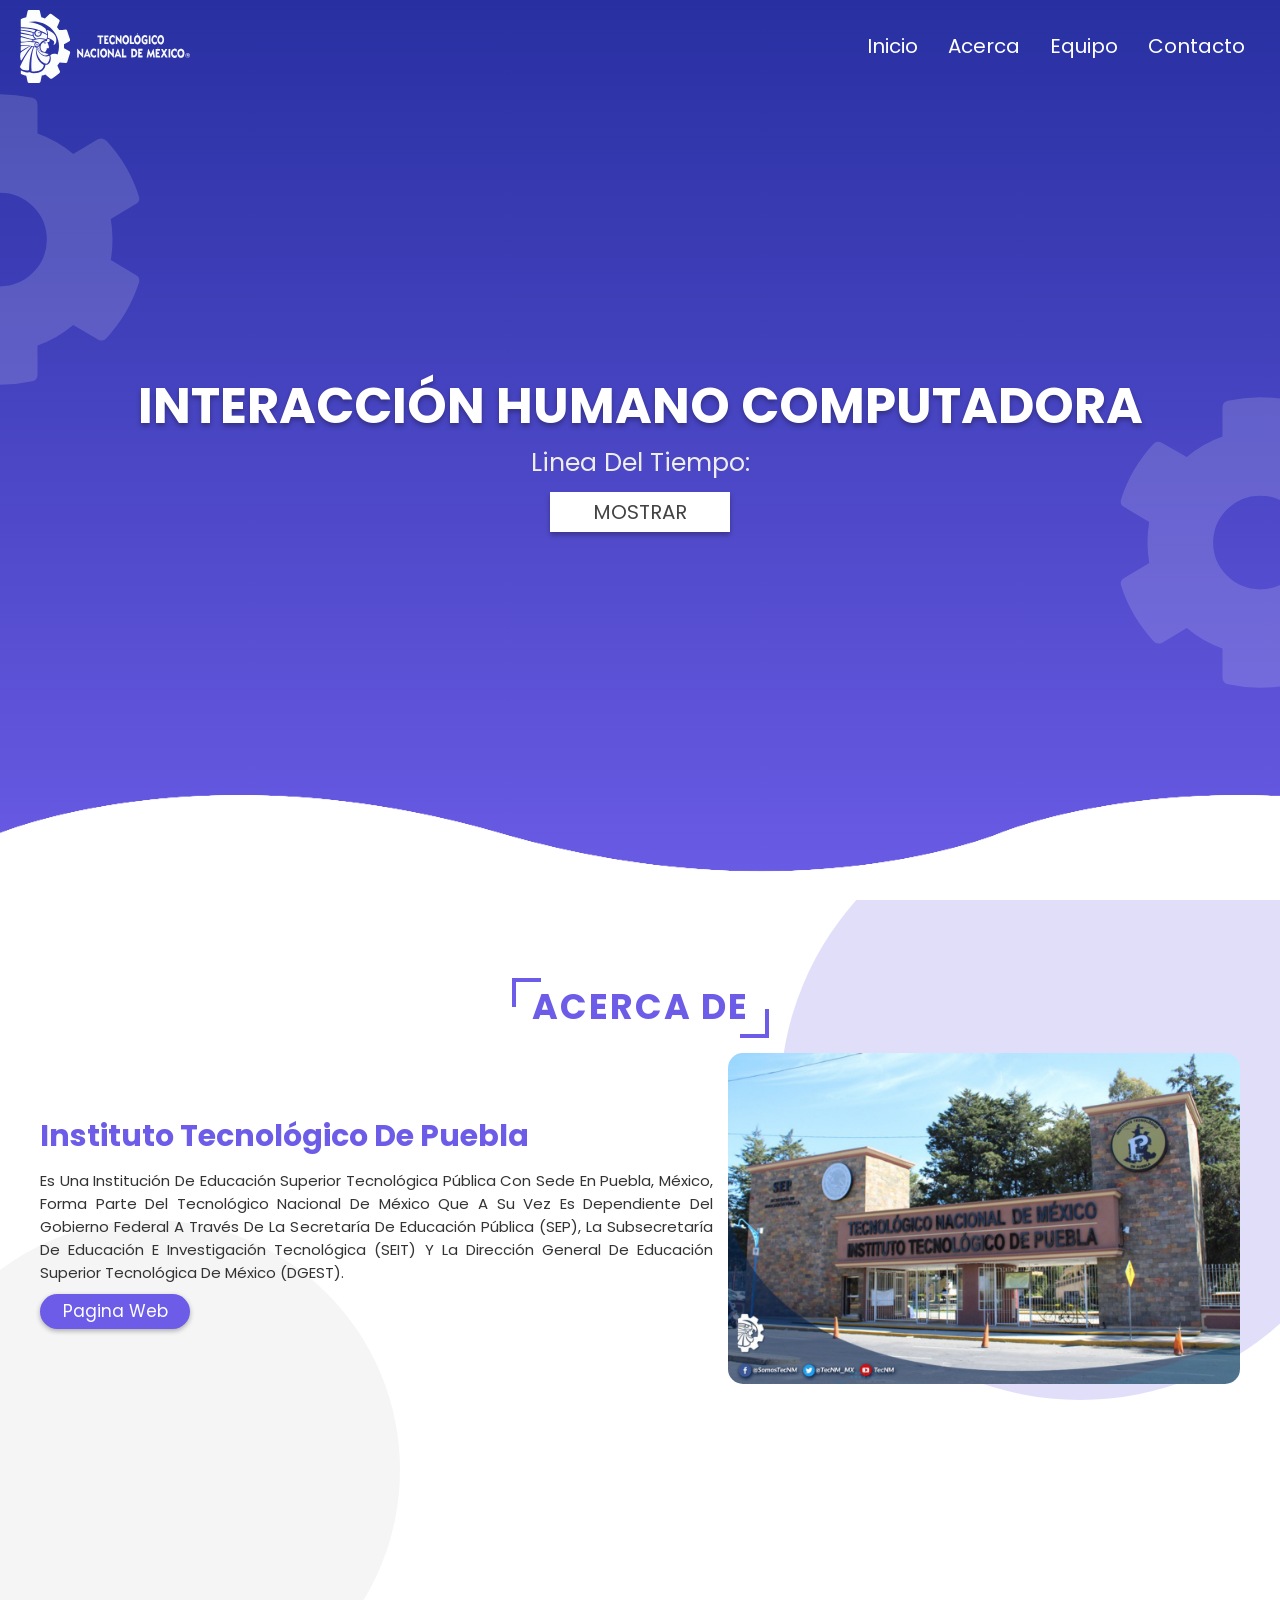
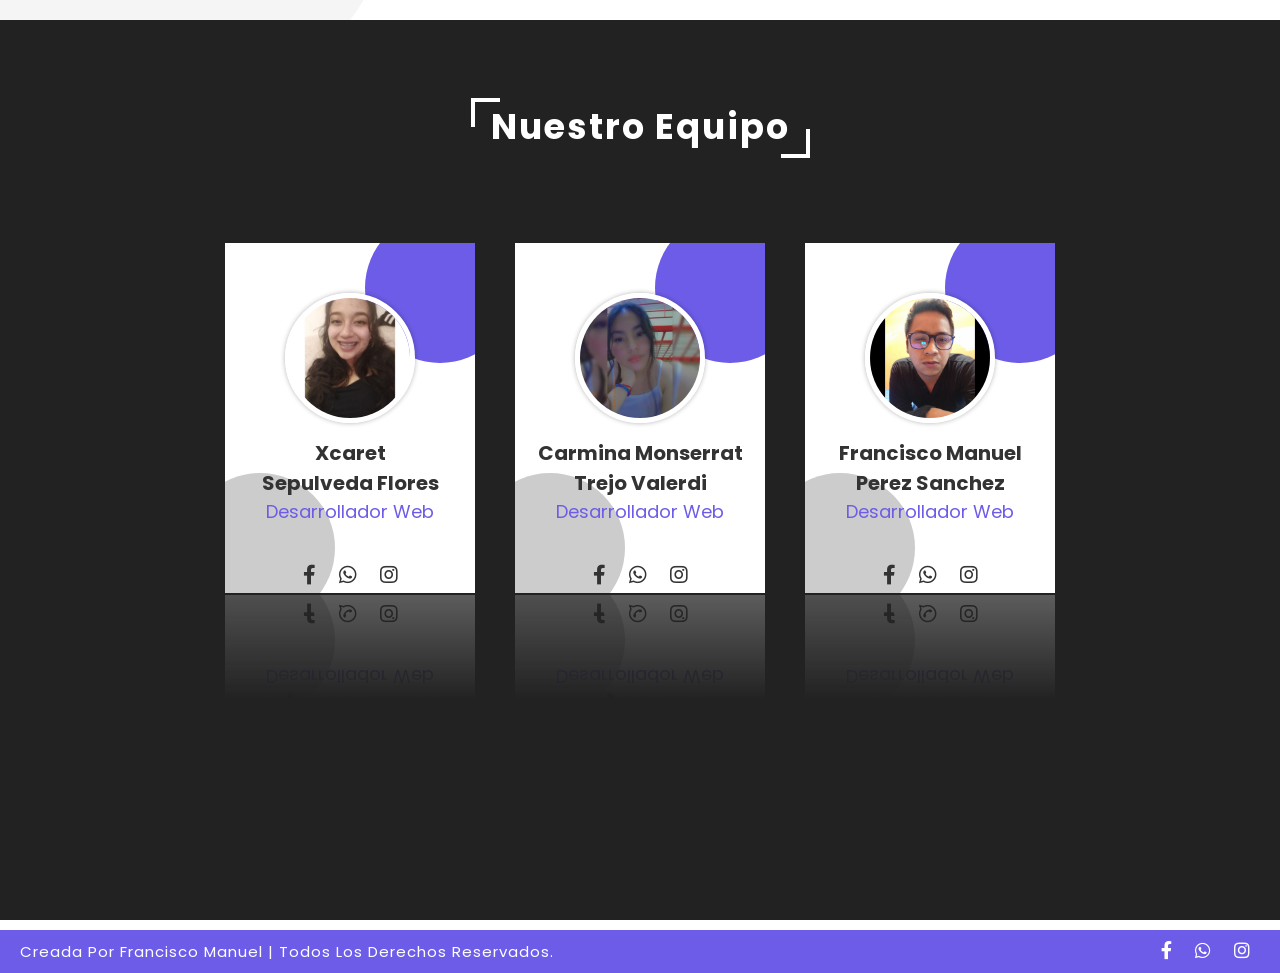
==== index.html @ 2dbbc430 "Versión estable" ====
<!DOCTYPE html>
<html lang="en">

<head>
    <meta charset="UTF-8">
    <meta name="viewport" content="width=device-width, initial-scale=1.0">

    <!-- font awesome file link  -->
    <link rel="stylesheet" href="https://cdnjs.cloudflare.com/ajax/libs/font-awesome/5.15.1/css/all.min.css">

    <!-- custom css file link  -->
    <link rel="stylesheet" href="css/style.css">

    <title>Llinea del tiempo</title>
</head>

<body>

    <!-- header section starts  -->

    <header class="header">

        <a href="#" class="logo"><img src="images/logo.svg" alt=""></a>


        <div class="fas fa-bars"></div>


        <nav class="navbar">
            <ul>
                <li><a href="#home">Inicio</a></li>
                <li><a href="#about">Acerca</a></li>
                <li><a href="#team">Equipo</a></li>
                <li><a href="#contact">Contacto</a></li>

            </ul>
        </nav>


    </header>


    <!-- header section ends -->

    <!-- home section starts  -->

    <section id="home" class="home">

        <h1 class="banner">INTERACCI&Oacute;N HUMANO COMPUTADORA</h1>
        <h3 class="slogan">Linea del tiempo:</h3>
        <a href="ihc.html"><button>MOSTRAR</button></a>


        <div class="wave wave1"></div>
        <div class="wave wave2"></div>
        <div class="wave wave3"></div>

        <div class="fas fa-cog nut1"></div>
        <div class="fas fa-cog nut2"></div>

    </section>


    <!-- home section ends -->


    <!-- abuout section starts  -->

    <section id="about" class="about">

        <h1 class="heading">ACERCA DE</h1>

        <div class="row">

            <div class="content">
                <h3>Instituto Tecnol&oacute;gico de Puebla</h3>
                <p style="text-align: justify; margin-right: 15px;">Es una institución de educación superior tecnológica
                    pública con sede en
                    Puebla, México, forma parte
                    del Tecnológico Nacional de México que a su vez es dependiente del Gobierno Federal a través de la
                    Secretaría de Educación Pública (SEP), la Subsecretaría de Educación e Investigación Tecnológica
                    (SEIT) y la Dirección General de Educación Superior Tecnológica de México (DGEST).</p>
                <a href="http://www.itpuebla.edu.mx/"><button class="btn">Pagina Web</button></a>
            </div>
            <div class="image">
                <img src="images/itp.jpg" alt="">
            </div>

        </div>


    </section>



    <!-- team section starts  -->

    <section id="team" class="team">

        <h1 class="heading">Nuestro Equipo</h1>

        <div class="row">

            <div class="card">
                <div class="image">
                    <img src="images/Xca.jpg" alt="">
                </div>
                <div class="info">
                    <h3>Xcaret <br> Sepulveda Flores</h3>
                    <span>Desarrollador Web</span>
                    <div class="icons">
                        <a href="https://www.facebook.com/XcaretSepulveda" class="fab fa-facebook-f"></a>
                        <a href="#" class="fab fa-whatsapp"></a>
                        <a href="https://www.instagram.com/adrianask2/" class="fab fa-instagram"></a>
                    </div>
                </div>
            </div>

            <div class="card">
                <div class="image">
                    <img src="images/monse.jpg" alt="">
                </div>
                <div class="info">
                    <h3>Carmina Monserrat Trejo Valerdi</h3>
                    <span>Desarrollador Web</span>
                    <div class="icons">
                        <a href="https://www.facebook.com/monse.valerdi" class="fab fa-facebook-f"></a>
                        <a href="#" class="fab fa-whatsapp"></a>
                        <a href="#" class="fab fa-instagram"></a>
                    </div>
                </div>
            </div>

            <div class="card">
                <div class="image">
                    <img src="images/fran.jpg" alt="">
                </div>
                <div class="info">
                    <h3>Francisco Manuel <br> Perez Sanchez</h3>
                    <span>Desarrollador Web</span>
                    <div class="icons">
                        <a href="https://www.facebook.com/pfranciscomanuel/" class="fab fa-facebook-f"></a>
                        <a href="#" class="fab fa-whatsapp"></a>
                        <a href="https://www.instagram.com/pfranciscomanuel2019/" class="fab fa-instagram"></a>
                    </div>
                </div>
            </div>

        </div>


    </section>



    <!-- footer section starts  -->

    <section class="footer">

        <h1>Creada por Francisco Manuel | Todos los derechos reservados.</h1>

        <div class="icons">
            <a href="https://www.facebook.com/pfranciscomanuel/" class="fab fa-facebook-f"></a>
            <a href="#" class="fab fa-whatsapp"></a>
            <a href="https://www.instagram.com/pfranciscomanuel2019/" class="fab fa-instagram"></a>
        </div>

    </section>


    <!-- footer section ends -->







    <!-- jquery file link  -->
    <script src="https://cdnjs.cloudflare.com/ajax/libs/jquery/3.5.1/jquery.min.js"></script>


    <!-- custom js file link  -->

    <script src="js/main.js"></script>


</body>

</html>
---- css/style.css ----
@import url('https://fonts.googleapis.com/css2?family=Poppins:ital,wght@0,200;0,300;0,400;0,500;1,100;1,200;1,300;1,400;1,500&display=swap');

:root{
  --color:#6C5CE7;
}

*{
  font-family: 'Poppins', sans-serif;
  margin:0; padding:0;
  box-sizing: border-box;
  text-transform: capitalize;
  transition: all .2s linear;
  text-decoration: none;
}

html{
  font-size: 62.5%;
}

body{
  overflow-x: hidden;
}


.header .logo{
  height: 100%;
  display: flex;
  justify-content: center;
  align-items: center;
}

.header .logo img{
  width: 170px;
}

.heading{
  margin:2rem;
  padding-top: 6rem;
  display: inline-block;
  font-size: 3.5rem;
  color:var(--color);
  position: relative;
  letter-spacing: .2rem;
}

.heading::before, .heading::after{
  content: '';
  position: absolute;
  height: 2.5rem;
  width: 2.5rem;
  border-top:.4rem solid var(--color);
  border-left:.4rem solid var(--color);
}

.heading::before{
  top:5.8rem; left: -2rem;
}

.heading::after{
  bottom:-.5rem; right: -2rem;
  transform: rotate(180deg);
}

.btn{
  outline: none;
  border: none;
  border-radius: 5rem;
  background: var(--color);
  color:#fff;
  cursor: pointer;
  height:3.5rem;
  width: 15rem;
  font-size: 1.7rem;
  box-shadow: 0 .2rem .5rem rgba(0,0,0,.3);
}

.btn:hover{
  letter-spacing: .1rem;
  opacity: .8;
}













.header{
  display: flex;
  align-items: center;
  justify-content: space-between;
  width: 100%;
  padding:1rem 2rem;
  position: fixed;
  top:0; left: 0;
  z-index: 100;
}

.header .logo{
  font-size: 2.5rem;
  color:#fff;
}

.header .logo i{
  padding:0 .5rem;
}

.header .navbar ul{
  list-style-type: none;
  display: flex;
  align-items: center;
  justify-content: space-around;
}

.header .navbar ul li{
  margin:0 1.5rem;
}

.header .navbar ul li a{
  font-size: 2rem;
  color:#fff;
}

.header .navbar ul li a:hover{
  color:#ccc;
}

.header .fa-bars{
  color:#fff;
  cursor: pointer;
  font-size: 3rem;
  display: none;
}







.home{
  min-height: 100vh;
  width: 100vw;
  background:linear-gradient(#2830a1, var(--color));
  display: flex;
  align-items: center;
  justify-content: center;
  flex-flow: column;
  text-align: center;
  padding:0 1rem;
  position: relative;
  overflow: hidden !important;
}

.home .banner{
  color:#fff;
  font-size: 5rem;
  text-shadow: 0 .3rem .5rem rgba(0,0,0,.3);
}

.home .slogan{
  color:#eee;
  font-size: 2.5rem;
  font-weight: 400;
}

.home button{
  height: 4rem;
  width: 18rem;
  background:#fff;
  color: #444;
  cursor: pointer;
  border:none;
  outline: none;
  margin-top: 1rem;
  font-size: 2rem;
  font-weight: 400;
  box-shadow: 0 .3rem .5rem rgba(0,0,0,.3);
}

.home button:hover{
  letter-spacing: .1rem;
  
  background-color: #ebac00;
}

.home .wave{
  position: absolute;
  bottom: -.5rem;
  left: 0;
  height:11rem;
  width: 100%;
  background: url(../images/wave.png);
  background-size: 100rem 11rem;
  background-repeat: repeat-x;
  animation:waves 10s linear infinite;
}

.home .wave2{
  animation-direction: reverse;
  opacity: .2;
}

.home .wave3{
  animation-duration: 4s;
  opacity: .5;
}

@keyframes waves{
  0%{
    background-position-x: 0;
  }
  100%{
    background-position-x: 100rem;
  }
}

.home .fa-cog{
  position: absolute;
  font-size: 30rem;
  opacity: .15;
  color:#fff;
  animation: rotate 10s linear infinite;
}

.home .nut1{
  top:10%; left: -15rem;
}

.home .nut2{
  bottom:23%; right: -13rem;
  animation-direction: reverse;
}

@keyframes rotate{
  100%{
    transform: rotate(360deg);
  }
}

.about{
  min-height: 80vh;
  width: 100vw;
  text-align: center;
  position: relative;
  overflow: hidden;
}

.about .row{
  display: flex;
  align-items: center;
  justify-content: space-around;
  padding:0 4rem;
}

.about .row .content{
  text-align: left;
}

.about .row .image img{
  width: 40vw;
  border-radius: 15px;
}

.about .row .content h3{
  font-size: 3rem;
  color: var(--color);
}

.about .row .content p{
  font-size: 1.5rem;
  color: #333;
  padding:1rem 0;
}

.about::before, .about::after{
  content: '';
  position: absolute;
  z-index: -1;
  opacity:.2;
  border-radius: 50%;
}

.about::before{
  height:50rem;
  width:50rem;
  background:#ccc;
  bottom:-10rem; left:-10rem;
}

.about::after{
  height:60rem;
  width:60rem;
  background:var(--color);
  top:-10rem; right:-10rem;
}

.service{
  width: 100vw;
  text-align: center;
}

.service .row{
  margin:2rem 0;
  padding:0 2rem;
  display: flex;
  align-items: center;
  justify-content: center;
}

.service .row .image img{
  width:50vw;
  height:55vh;
}

.service .row .content{
  text-align: left;
  padding:0 3rem;
}

.service .row .content h3{
  font-size: 3rem;
  color:var(--color);
}

.service .row .content p{
  font-size: 1.5rem;
  color:#333;
  padding:1rem 0;
}

.team{
  min-height: 100vh;
  width:100vw;
  text-align: center;
  background-color: #222;;
}

.team .heading{
  color:#fff;
}

.team .heading::before, .team .heading::after{
  border-color:#fff;
}

.team .row{
  display: flex;
  align-items: center;
  justify-content: center;
  flex-wrap: wrap;
}

.team .row .card{
  height:35rem;
  width:25rem;
  background:#fff;
  text-align: center;
  margin:7rem 2rem;
  position: relative;
  overflow: hidden;
  -webkit-box-reflect: below .2rem linear-gradient(transparent 70%, #0004);
}

.team .row .card .image{
  margin:1rem 0;
  padding-top: 4rem;
}

.team .row .card .image img{
  height:13rem;
  width:13rem;
  border-radius: 50%;
  border:.5rem solid #fff;
  box-shadow: 0 0 .5rem rgba(0,0,0,.3);
  object-fit: cover;
}

.team .row .card .info h3{
  font-size: 2rem;
  color:#333;
}

.team .row .card .info span{
  font-size: 1.8rem;
  color:var(--color);
}

.team .row .card .info .icons a{
  margin-top: 4rem;
  padding:0 1rem;
  font-size: 2rem;
  color:#333;
}

.team .row .card .info .icons a:hover{
  color:var(--color);
}

.team .row .card::before, .team .row .card::after{
  content: '';
  position: absolute;
  border-radius: 50%;
  height:15rem;
  width:15rem;
  z-index: -1;
}

.team .row .card::before{
  background:var(--color);
  top:-3rem; right: -4rem;
}

.team .row .card::after{
  background:#ccc;
  bottom:-3rem; left: -4rem;
}

.contact{
  min-height: 100vh;
  width: 100vw;
  text-align: center;
}

.contact .row{
  display: flex;
  align-items: center;
  justify-content: center;
}

.contact .row .image img{
  height: 70vh;
  width:50vw;
}

.contact .row .form-container{
  width: 50%;
  text-align: left;
  padding:0 5rem;
}

.contact .row .form-container input, textarea{
  outline: none;
  border:none;
  height:4rem;
  background: none;
  border-radius: .5rem;
  box-shadow: .2rem .2rem .5rem rgba(0,0,0,.2);
  padding:0 1rem;
  margin:1rem 0;
  font-size: 1.6rem;
}

.contact .row .form-container .inputBox{
  width: 100%;
  display: flex;
  justify-content: space-between;
}

.contact .row .form-container .inputBox input[type="text"]{
  width: 49%;
}

.contact .row .form-container input[type="email"]{
  width: 100%;
}

.contact .row .form-container textarea{
  width: 100%;
  height:20rem;
  padding:1rem; 
  resize: none;
}

.contact .row .form-container input[type="submit"]{
  background-color: var(--color);
  color:#fff;
  cursor: pointer;
  height:4rem; 
  width: 10rem;;
}

.contact .row .form-container input[type="submit"]:hover{
  opacity: .8;
}

.faq{
  min-height: 100vh;
  width: 100vw;
  text-align: center;
  padding:0 2rem;
}

.faq .row{
  display: flex;
  align-items: center;
  justify-content: center;
  padding:0 2rem;
}

.faq .row .image img{
  height:70vh;
  width:50vw;
}

.faq .row .accordion-container{
  width: 50%;
  text-align: left;
}

.faq .row .accordion-container .accordion .accordion-header{
  background-color: var(--color);
  margin:1rem 0;
  box-shadow: .1rem .1rem .3rem rgba(0,0,0,.3);
  cursor: pointer;
}

.faq .row .accordion-container .accordion .accordion-header span{
  display: inline-block;
  text-align: center;
  height:4rem;
  width:5rem;
  line-height: 4rem;
  font-size: 2rem;
  background:#fff;
  color:#333;
  clip-path: polygon(0% 0%, 75% 0%, 100% 50%, 75% 100%, 0% 100%);
}

.faq .row .accordion-container .accordion .accordion-header h3{
  display: inline;
  color: #fff;
  font-weight: 400;
  padding-left: .5rem;
  font-size: 1.5rem;
}

.faq .row .accordion-container .accordion .accordion-body{
  padding:1rem;
  color:#444;
  box-shadow: .1rem .1rem .3rem rgba(0,0,0,.3);
  font-size: 1.3rem;
  display: none;
}

.faq .row .accordion-container .accordion:nth-child(1) .accordion-body{
  display: block;
}

.footer{
  width:100%;
  display: flex;
  align-items: center;
  justify-content: space-between;
  padding:1rem 2rem;
  margin-top: 1rem;
  background:var(--color);
}

.footer h1{
  color:#fff;
  letter-spacing: .1rem;
  font-weight: 400;
}

.footer .icons a{
  color:#fff;
  font-size: 1.8rem;
  padding:0 1rem;
}














/* media queries  */

@media (max-width:768px){

  html{
    font-size: 50%;
  }

  .header .fa-bars{
    display: block;
  }

  .header .navbar{
    position: fixed;
    top:-120%; left: 0;
    height: auto;
    width: 100%;
    background-color: #fff;
    z-index: 1000;
    border-top: .1rem solid rgba(0,0,0,.3);
  }

  .header .navbar ul{
    height: 100%;
    width: 100%;
    flex-flow: column;
  }

  .header .navbar ul li{
    margin:1rem 0;
  }

  .header .navbar ul li a{
    color: #444;
    font-size: 2.4rem;
  }

  .header .fa-times{
    transform: rotate(180deg);
  }

  .header .nav-toggle{
    top:5.8rem;
  }

  .home .banner{
    font-size: 4rem;
  }

  .home .slogan{
    font-size: 1.7rem;
  }

  .about .row{
    flex-flow: column-reverse;
    padding:0 2rem;
  }

  .about .row .image img{
    width: 100vw;
  }

  .service .row{
    flex-flow: column-reverse;
  }

  .service .row:nth-child(even){
    flex-flow: column;
  }

  .service .row .image img{
    width: 100vw;
  }

  .service .row .content{
    padding:0;
  }

  .contact .row{
    flex-flow: column;
  }

  .contact .row .image img{
    width: 100vw;
  }

  .contact .row .form-container{
    width: 100%;
    padding:0 1.5rem;
  }

  .faq{
    padding:0;
  }

  .faq .row{
    padding:0 1rem;
    flex-flow: column;
  }

  .faq .row .image img{
    width:100vw;
  }

  .faq .row .accordion-container{
    width:100%;
  }

}

@media (max-width:550px){
  .footer{
    flex-flow: column;
  }
  .footer h1{
    text-align: center;
  }
  .footer .icons{
    padding:2rem 0;
  }
}
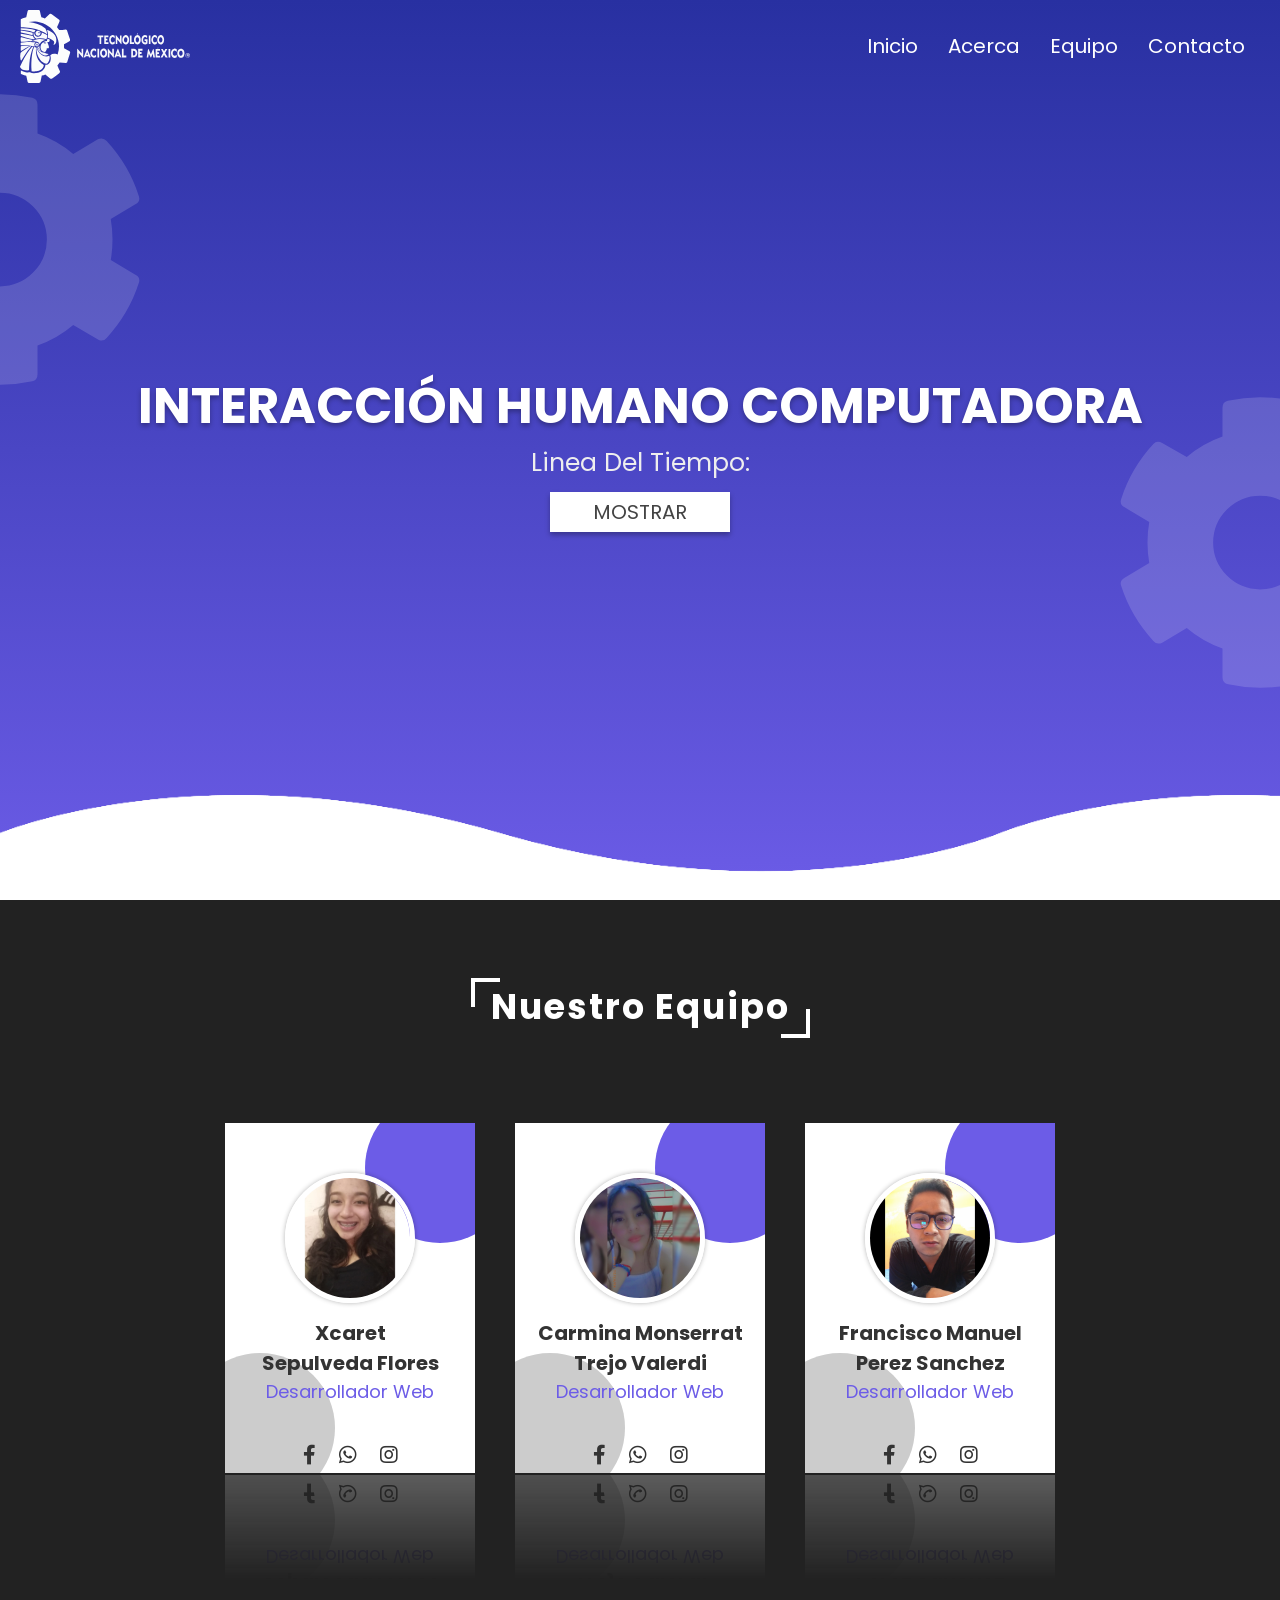
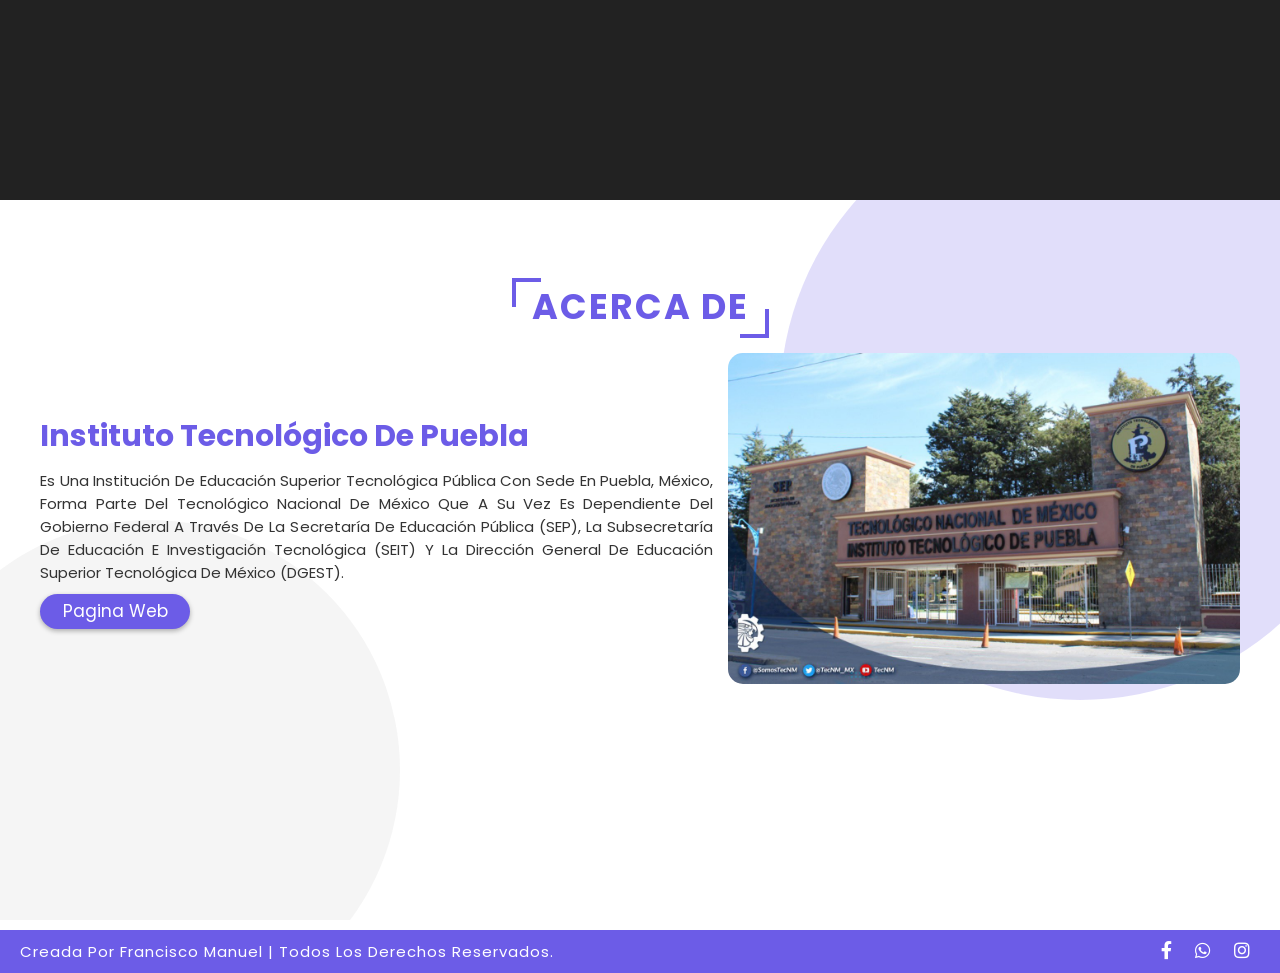
==== commit 05a951f1: "Correccion de errores" ====
--- a/index.html
+++ b/index.html
@@ -62,37 +62,6 @@
 
 
     <!-- home section ends -->
-
-
-    <!-- abuout section starts  -->
-
-    <section id="about" class="about">
-
-        <h1 class="heading">ACERCA DE</h1>
-
-        <div class="row">
-
-            <div class="content">
-                <h3>Instituto Tecnol&oacute;gico de Puebla</h3>
-                <p style="text-align: justify; margin-right: 15px;">Es una institución de educación superior tecnológica
-                    pública con sede en
-                    Puebla, México, forma parte
-                    del Tecnológico Nacional de México que a su vez es dependiente del Gobierno Federal a través de la
-                    Secretaría de Educación Pública (SEP), la Subsecretaría de Educación e Investigación Tecnológica
-                    (SEIT) y la Dirección General de Educación Superior Tecnológica de México (DGEST).</p>
-                <a href="http://www.itpuebla.edu.mx/"><button class="btn">Pagina Web</button></a>
-            </div>
-            <div class="image">
-                <img src="images/itp.jpg" alt="">
-            </div>
-
-        </div>
-
-
-    </section>
-
-
-
     <!-- team section starts  -->
 
     <section id="team" class="team">
@@ -152,6 +121,38 @@
     </section>
 
 
+    <!-- abuout section starts  -->
+
+    <section id="about" class="about">
+
+        <h1 class="heading">ACERCA DE</h1>
+
+        <div class="row">
+
+            <div class="content">
+                <h3>Instituto Tecnol&oacute;gico de Puebla</h3>
+                <p style="text-align: justify; margin-right: 15px;">Es una institución de educación superior tecnológica
+                    pública con sede en
+                    Puebla, México, forma parte
+                    del Tecnológico Nacional de México que a su vez es dependiente del Gobierno Federal a través de la
+                    Secretaría de Educación Pública (SEP), la Subsecretaría de Educación e Investigación Tecnológica
+                    (SEIT) y la Dirección General de Educación Superior Tecnológica de México (DGEST).</p>
+                <a href="http://www.itpuebla.edu.mx/"><button class="btn">Pagina Web</button></a>
+            </div>
+            <div class="image">
+                <img src="images/itp.jpg" alt="">
+            </div>
+
+        </div>
+
+
+    </section>
+
+
+
+
+
+
 
     <!-- footer section starts  -->
 
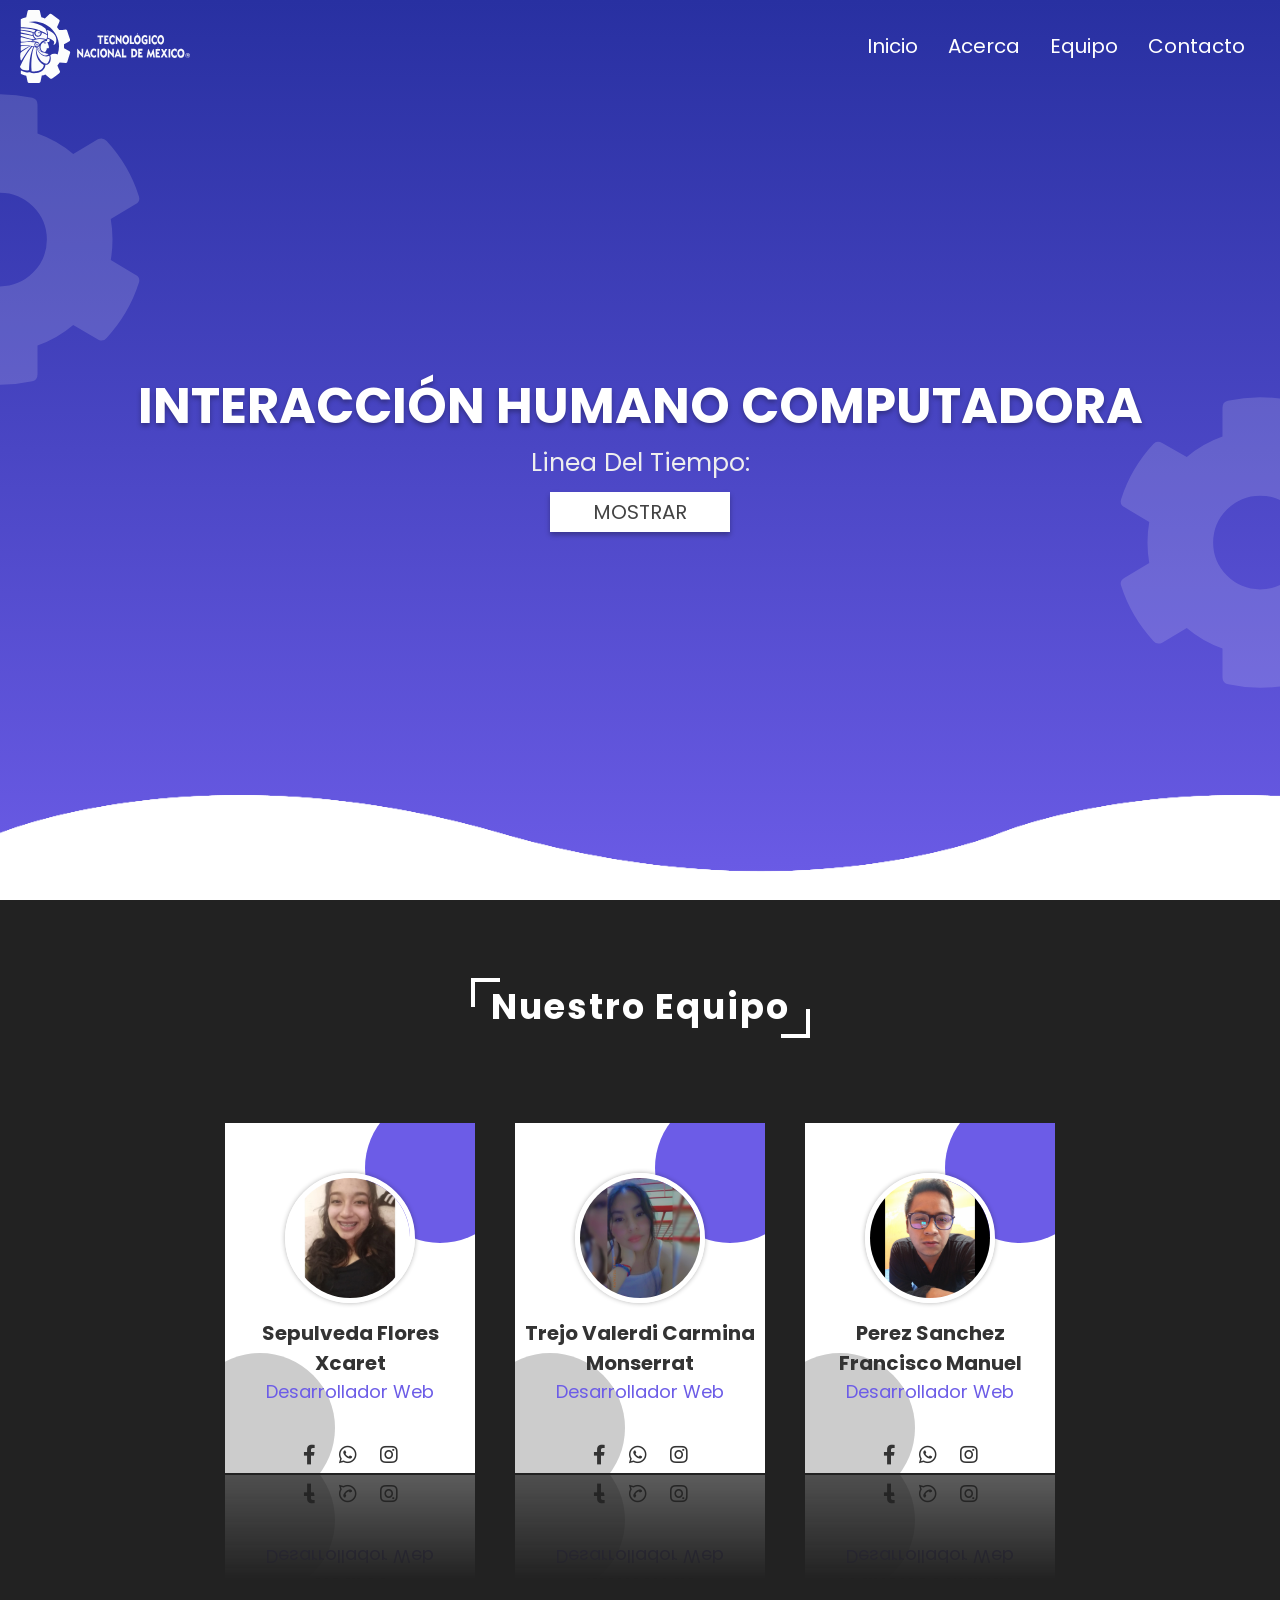
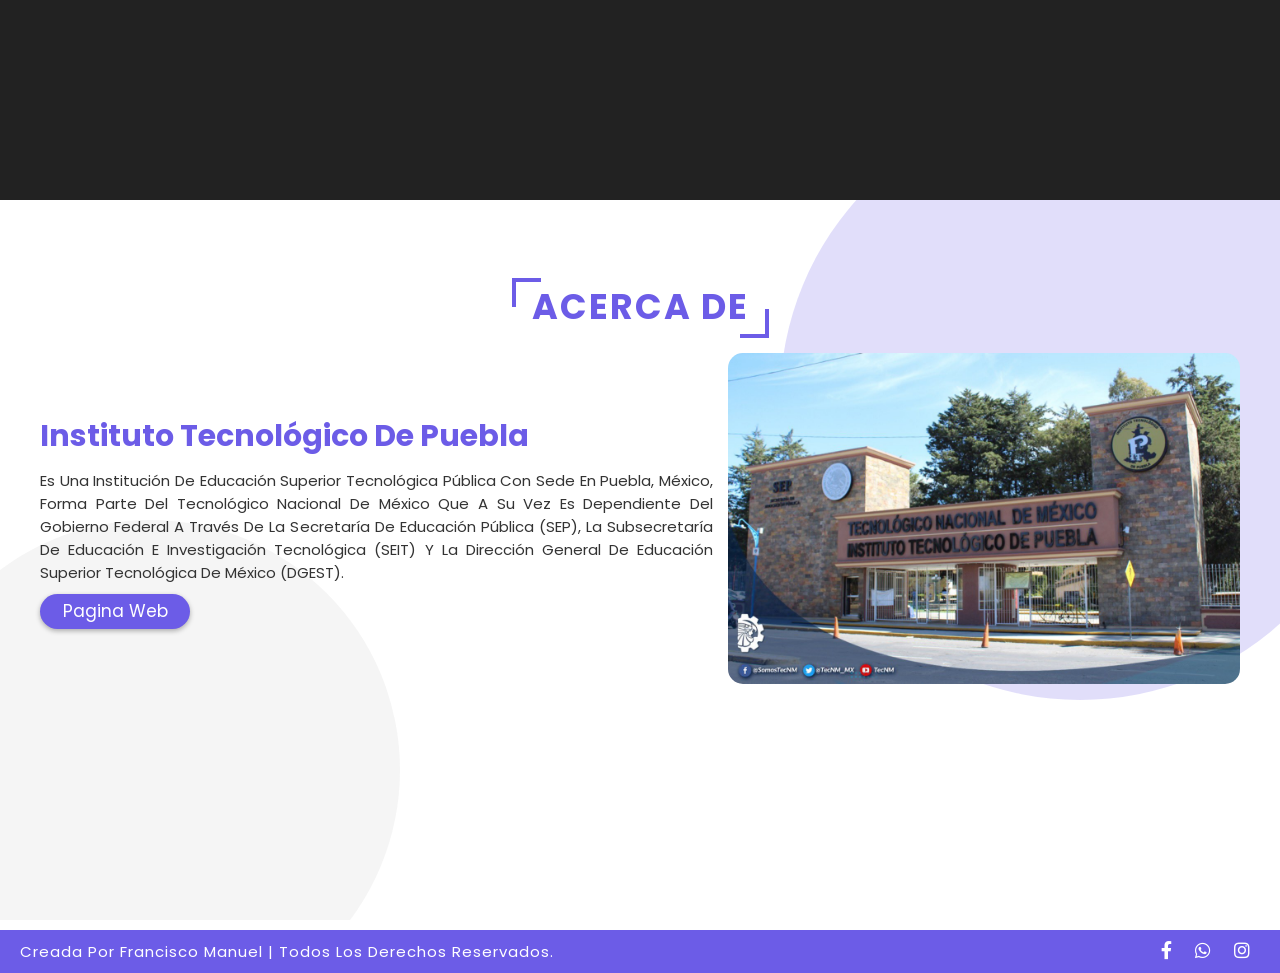
==== commit 1010c4ac: "Cambio de nombres en presentación" ====
--- a/index.html
+++ b/index.html
@@ -75,7 +75,7 @@
                     <img src="images/Xca.jpg" alt="">
                 </div>
                 <div class="info">
-                    <h3>Xcaret <br> Sepulveda Flores</h3>
+                    <h3>Sepulveda Flores <br> Xcaret</h3>
                     <span>Desarrollador Web</span>
                     <div class="icons">
                         <a href="https://www.facebook.com/XcaretSepulveda" class="fab fa-facebook-f"></a>
@@ -90,7 +90,7 @@
                     <img src="images/monse.jpg" alt="">
                 </div>
                 <div class="info">
-                    <h3>Carmina Monserrat Trejo Valerdi</h3>
+                    <h3>Trejo Valerdi Carmina Monserrat</h3>
                     <span>Desarrollador Web</span>
                     <div class="icons">
                         <a href="https://www.facebook.com/monse.valerdi" class="fab fa-facebook-f"></a>
@@ -105,7 +105,7 @@
                     <img src="images/fran.jpg" alt="">
                 </div>
                 <div class="info">
-                    <h3>Francisco Manuel <br> Perez Sanchez</h3>
+                    <h3>Perez Sanchez <br> Francisco Manuel</h3>
                     <span>Desarrollador Web</span>
                     <div class="icons">
                         <a href="https://www.facebook.com/pfranciscomanuel/" class="fab fa-facebook-f"></a>
@@ -188,4 +188,4 @@
 
 </body>
 
-</html>+</html>
